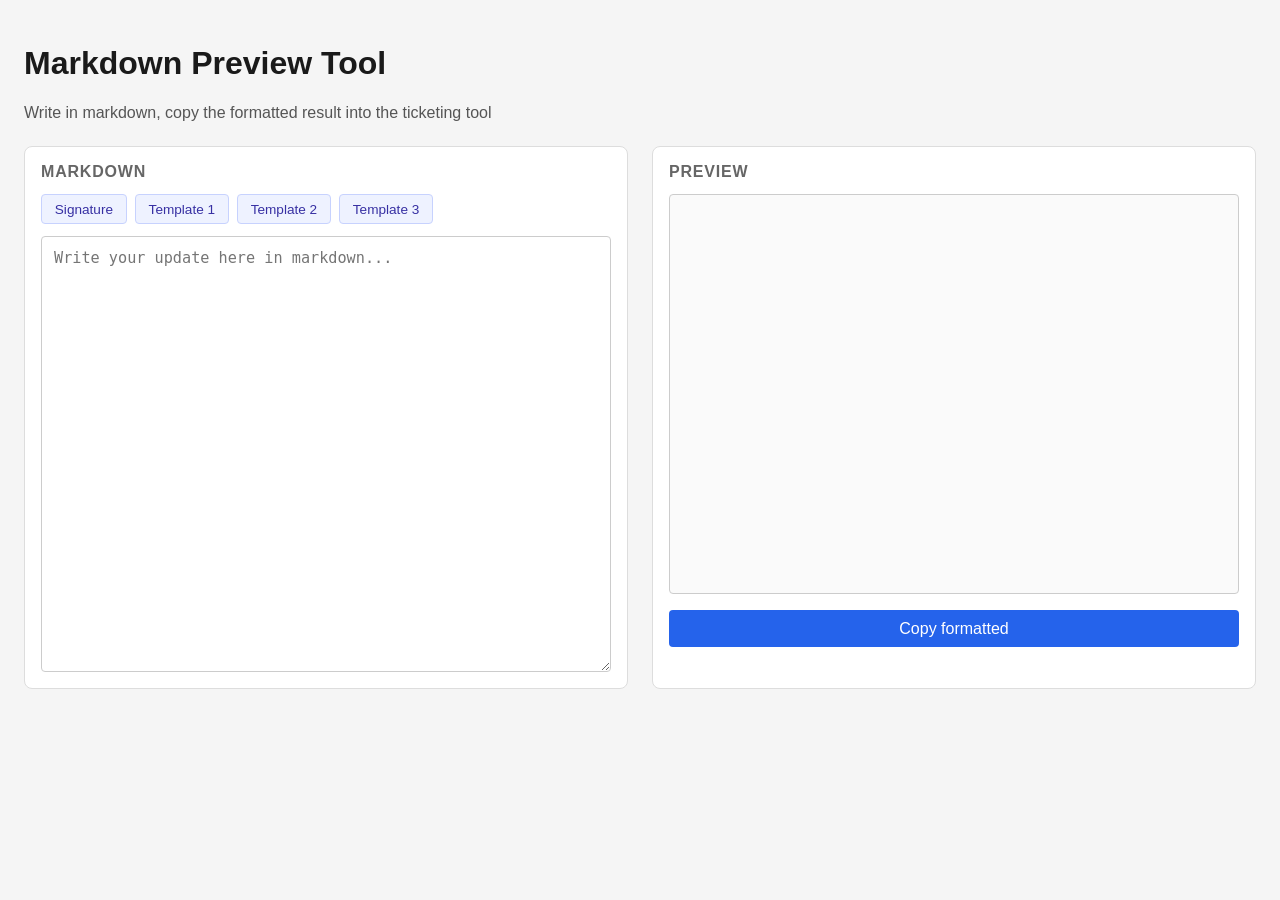
==== src/index.html @ d925b58e "Initial public release" ====
<!DOCTYPE html>
<html lang="en">
<head>
  <meta charset="UTF-8">
  <title>Markdown Preview Tool</title>
  <link rel="stylesheet" href="style.css">
</head>
<body>
  <header>
    <h1>Markdown Preview Tool</h1>
    <p class="subtitle">Write in markdown, copy the formatted result into the ticketing tool</p>
  </header>
  <main class="panels">
    <section class="panel">
      <h2>Markdown</h2>
      <div class="snippet-buttons">
        <button type="button" class="snippet-button" data-snippet="signature">Signature</button>
        <button type="button" class="snippet-button" data-snippet="template-1">Template 1</button>
        <button type="button" class="snippet-button" data-snippet="template-2">Template 2</button>
        <button type="button" class="snippet-button" data-snippet="template-3">Template 3</button>
      </div>
      <textarea id="markdown-input" placeholder="Write your update here in markdown..."></textarea>
    </section>
    <section class="panel">
      <h2>Preview</h2>
      <div id="preview" contenteditable="true"></div>
      <button id="copy-button">Copy formatted</button>
      <p id="copy-status" role="status"></p>
    </section>
  </main>
  <script src="vendor/marked.min.js"></script>
  <script src="app.js"></script>
</body>
</html>
---- src/style.css ----
* { box-sizing: border-box; }

body {
  font-family: -apple-system, BlinkMacSystemFont, "Segoe UI", Roboto, sans-serif;
  margin: 0;
  padding: 1.5rem;
  background: #f5f5f5;
  color: #1a1a1a;
}

header { margin-bottom: 1.5rem; }
.subtitle { color: #555; margin-top: 0.25rem; }

.panels {
  display: flex;
  gap: 1.5rem;
  flex-wrap: wrap;
}

.panel {
  flex: 1 1 400px;
  background: #fff;
  border: 1px solid #ddd;
  border-radius: 8px;
  padding: 1rem;
  display: flex;
  flex-direction: column;
}

.panel h2 {
  margin-top: 0;
  font-size: 1rem;
  color: #666;
  text-transform: uppercase;
  letter-spacing: 0.05em;
}

.snippet-buttons {
  display: flex;
  flex-wrap: wrap;
  gap: 0.5rem;
  margin-bottom: 0.75rem;
}

.snippet-button {
  padding: 0.4rem 0.8rem;
  font-size: 0.85rem;
  background: #eef2ff;
  color: #3730a3;
  border: 1px solid #c7d2fe;
  border-radius: 4px;
  cursor: pointer;
}

.snippet-button:hover { background: #e0e7ff; }

#markdown-input {
  flex: 1;
  min-height: 400px;
  font-family: "SF Mono", Consolas, monospace;
  font-size: 0.95rem;
  padding: 0.75rem;
  border: 1px solid #ccc;
  border-radius: 4px;
  resize: vertical;
}

#preview {
  flex: 1;
  min-height: 400px;
  padding: 0.75rem;
  border: 1px solid #ccc;
  border-radius: 4px;
  overflow-y: auto;
  background: #fafafa;
}

#preview :first-child { margin-top: 0; }

#copy-button {
  margin-top: 1rem;
  padding: 0.6rem 1.2rem;
  font-size: 1rem;
  background: #2563eb;
  color: #fff;
  border: none;
  border-radius: 4px;
  cursor: pointer;
}

#copy-button:hover { background: #1d4ed8; }

#copy-status {
  margin: 0.5rem 0 0;
  font-size: 0.85rem;
  min-height: 1.2em;
}

#copy-status.error { color: #b91c1c; }
#copy-status.success { color: #15803d; }
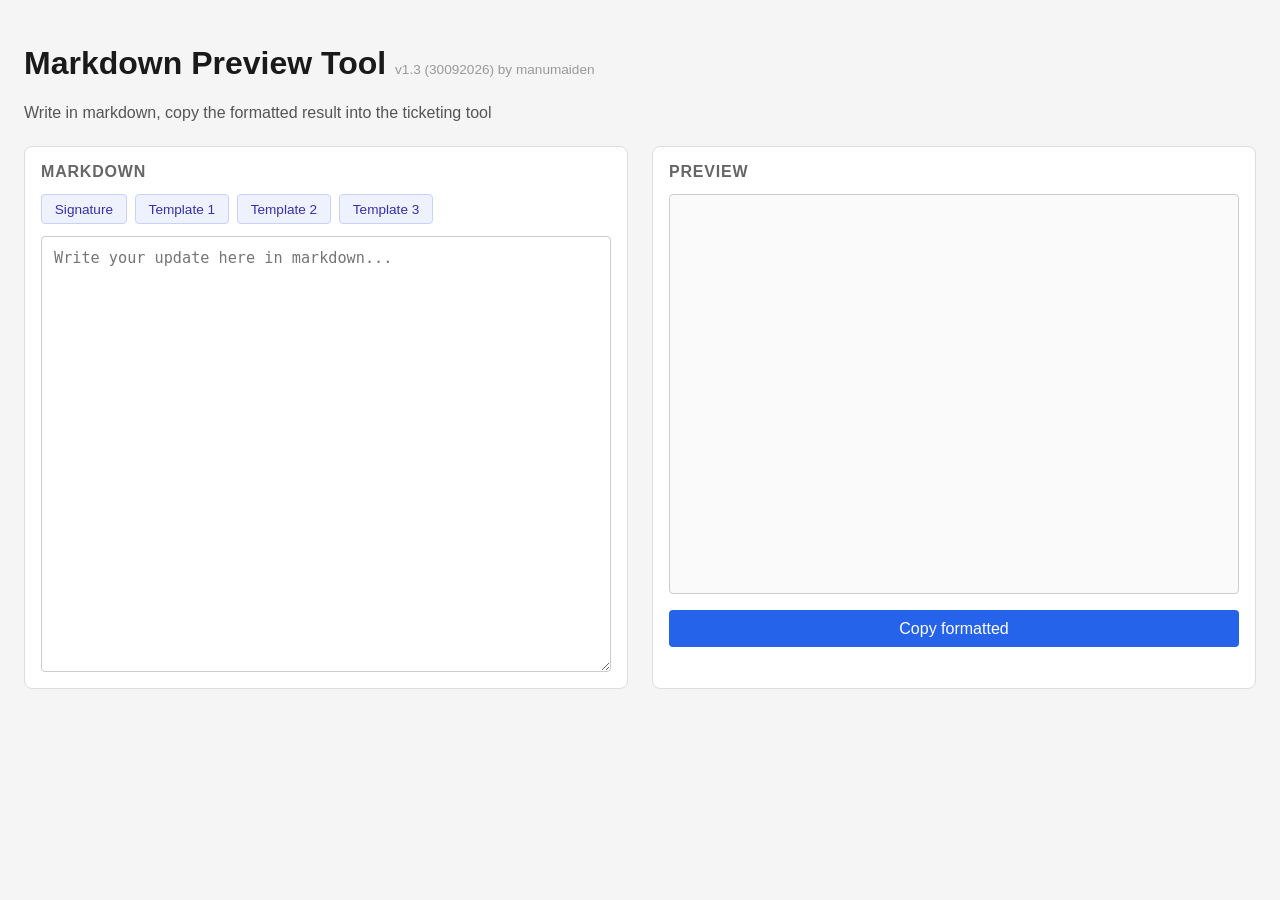
==== commit 1ab80ff2: "Show version next to the title (v1.3)" ====
--- a/src/index.html
+++ b/src/index.html
@@ -7,7 +7,7 @@
 </head>
 <body>
   <header>
-    <h1>Markdown Preview Tool</h1>
+    <h1>Markdown Preview Tool <span id="version-badge" class="version-badge"></span></h1>
     <p class="subtitle">Write in markdown, copy the formatted result into the ticketing tool</p>
   </header>
   <main class="panels">
--- a/src/style.css
+++ b/src/style.css
@@ -10,6 +10,12 @@
 
 header { margin-bottom: 1.5rem; }
 .subtitle { color: #555; margin-top: 0.25rem; }
+
+.version-badge {
+  font-size: 0.85rem;
+  font-weight: normal;
+  color: #999;
+}
 
 .panels {
   display: flex;
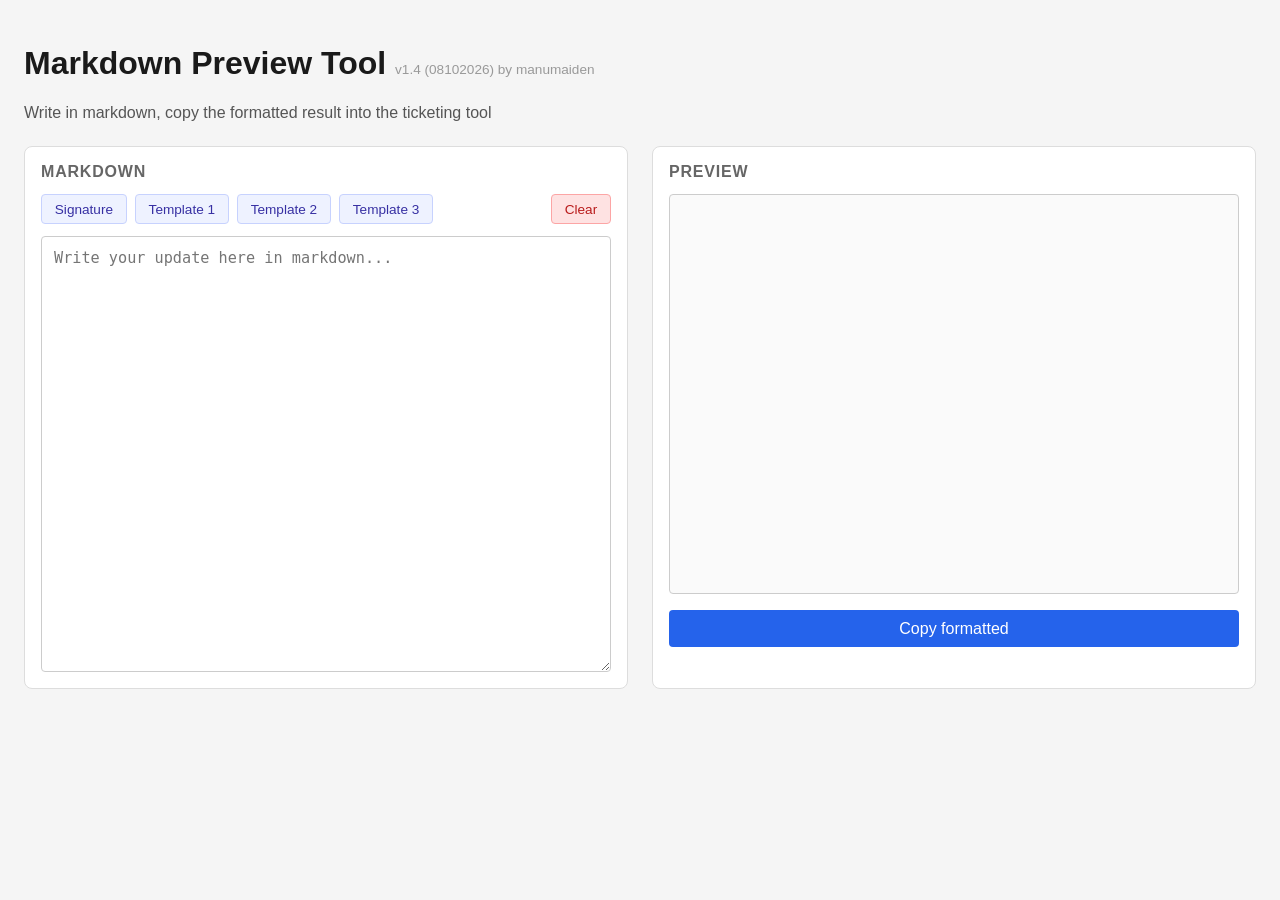
==== commit b0eb2ec7: "Add Clear button to empty the markdown box and preview (v1.4)" ====
--- a/src/index.html
+++ b/src/index.html
@@ -18,6 +18,7 @@
         <button type="button" class="snippet-button" data-snippet="template-1">Template 1</button>
         <button type="button" class="snippet-button" data-snippet="template-2">Template 2</button>
         <button type="button" class="snippet-button" data-snippet="template-3">Template 3</button>
+        <button type="button" id="clear-button" class="clear-button">Clear</button>
       </div>
       <textarea id="markdown-input" placeholder="Write your update here in markdown..."></textarea>
     </section>
--- a/src/style.css
+++ b/src/style.css
@@ -60,6 +60,19 @@
 
 .snippet-button:hover { background: #e0e7ff; }
 
+.clear-button {
+  margin-left: auto;
+  padding: 0.4rem 0.8rem;
+  font-size: 0.85rem;
+  background: #fee2e2;
+  color: #b91c1c;
+  border: 1px solid #fca5a5;
+  border-radius: 4px;
+  cursor: pointer;
+}
+
+.clear-button:hover { background: #fecaca; }
+
 #markdown-input {
   flex: 1;
   min-height: 400px;
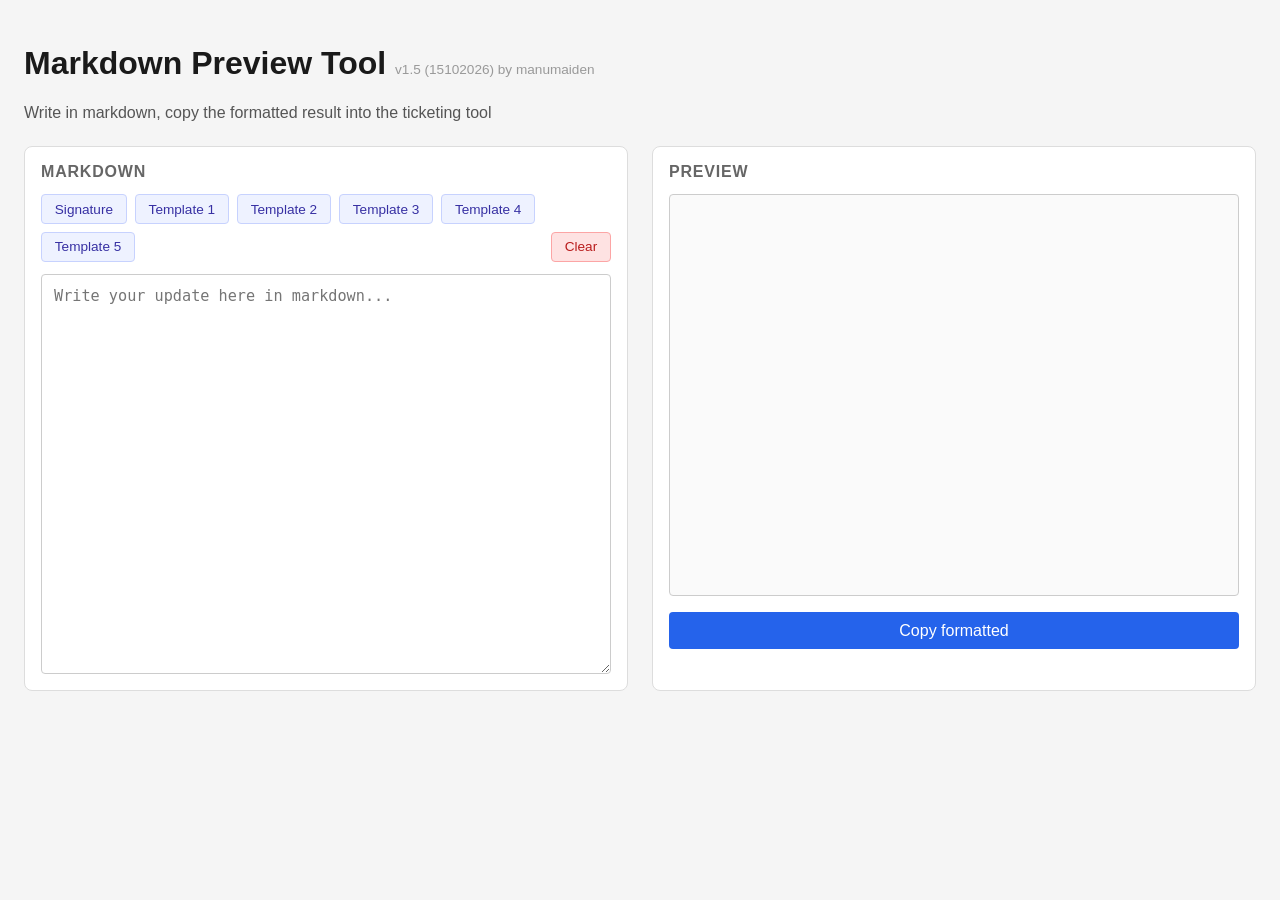
==== commit 98be07c3: "Add Template 4 and Template 5 snippet buttons (v1.5)" ====
--- a/src/index.html
+++ b/src/index.html
@@ -18,6 +18,8 @@
         <button type="button" class="snippet-button" data-snippet="template-1">Template 1</button>
         <button type="button" class="snippet-button" data-snippet="template-2">Template 2</button>
         <button type="button" class="snippet-button" data-snippet="template-3">Template 3</button>
+        <button type="button" class="snippet-button" data-snippet="template-4">Template 4</button>
+        <button type="button" class="snippet-button" data-snippet="template-5">Template 5</button>
         <button type="button" id="clear-button" class="clear-button">Clear</button>
       </div>
       <textarea id="markdown-input" placeholder="Write your update here in markdown..."></textarea>
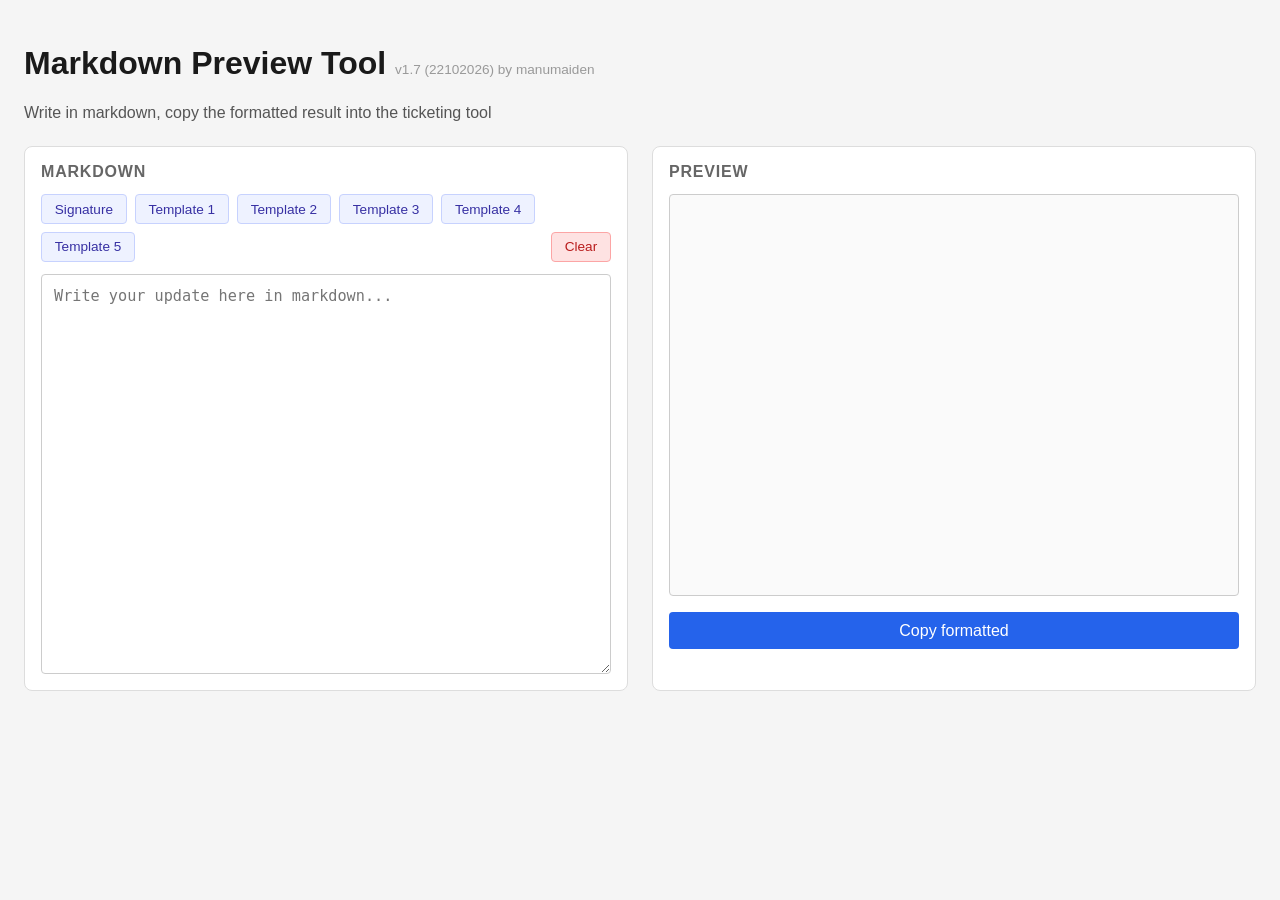
==== commit 9643e7fa: "Add floating back-to-top button (v1.7)" ====
--- a/src/index.html
+++ b/src/index.html
@@ -31,6 +31,7 @@
       <p id="copy-status" role="status"></p>
     </section>
   </main>
+  <button type="button" id="scroll-top-button" class="scroll-top-button" aria-label="Scroll to top">&uarr;</button>
   <script src="vendor/marked.min.js"></script>
   <script src="app.js"></script>
 </body>
--- a/src/style.css
+++ b/src/style.css
@@ -25,6 +25,9 @@
 
 .panel {
   flex: 1 1 400px;
+  min-width: 0; /* let the panel shrink below its content's natural width
+                   (e.g. a long unbroken log line) instead of stretching
+                   the whole page horizontally */
   background: #fff;
   border: 1px solid #ddd;
   border-radius: 8px;
@@ -91,10 +94,19 @@
   border: 1px solid #ccc;
   border-radius: 4px;
   overflow-y: auto;
+  overflow-x: auto;
   background: #fafafa;
 }
 
 #preview :first-child { margin-top: 0; }
+
+/* Long unbroken lines (e.g. pasted log/table output) scroll horizontally
+   inside their own box instead of forcing the panel, and the whole page,
+   wider than the viewport. */
+#preview pre, #preview code, #preview table {
+  max-width: 100%;
+  overflow-x: auto;
+}
 
 #copy-button {
   margin-top: 1rem;
@@ -115,5 +127,28 @@
   min-height: 1.2em;
 }
 
+.scroll-top-button {
+  display: none;
+  position: fixed;
+  right: 1.5rem;
+  bottom: 1.5rem;
+  width: 3rem;
+  height: 3rem;
+  align-items: center;
+  justify-content: center;
+  font-size: 1.3rem;
+  line-height: 1;
+  background: #2563eb;
+  color: #fff;
+  border: none;
+  border-radius: 50%;
+  box-shadow: 0 2px 8px rgba(0, 0, 0, 0.25);
+  cursor: pointer;
+}
+
+.scroll-top-button:hover { background: #1d4ed8; }
+
+.scroll-top-button.visible { display: flex; }
+
 #copy-status.error { color: #b91c1c; }
 #copy-status.success { color: #15803d; }
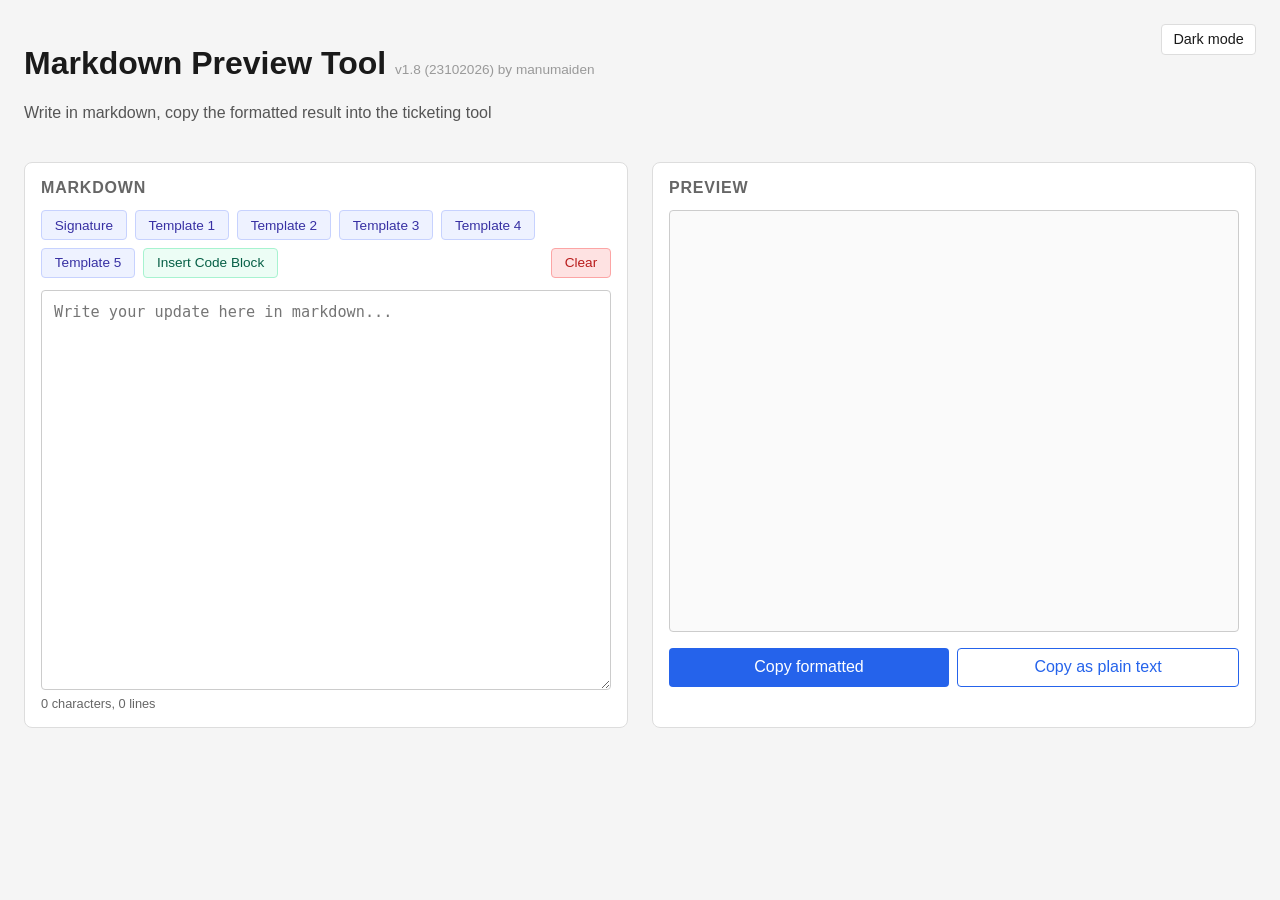
==== commit 14205a44: "Add Insert Code Block, char counter, plain-text copy, synced scroll, dark mode (v1.8)" ====
--- a/src/index.html
+++ b/src/index.html
@@ -7,8 +7,11 @@
 </head>
 <body>
   <header>
-    <h1>Markdown Preview Tool <span id="version-badge" class="version-badge"></span></h1>
-    <p class="subtitle">Write in markdown, copy the formatted result into the ticketing tool</p>
+    <div class="header-text">
+      <h1>Markdown Preview Tool <span id="version-badge" class="version-badge"></span></h1>
+      <p class="subtitle">Write in markdown, copy the formatted result into the ticketing tool</p>
+    </div>
+    <button type="button" id="theme-toggle" class="theme-toggle" aria-label="Toggle dark mode">Dark mode</button>
   </header>
   <main class="panels">
     <section class="panel">
@@ -20,14 +23,19 @@
         <button type="button" class="snippet-button" data-snippet="template-3">Template 3</button>
         <button type="button" class="snippet-button" data-snippet="template-4">Template 4</button>
         <button type="button" class="snippet-button" data-snippet="template-5">Template 5</button>
+        <button type="button" id="code-block-button" class="code-block-button">Insert Code Block</button>
         <button type="button" id="clear-button" class="clear-button">Clear</button>
       </div>
       <textarea id="markdown-input" placeholder="Write your update here in markdown..."></textarea>
+      <p id="markdown-stats" class="markdown-stats"></p>
     </section>
     <section class="panel">
       <h2>Preview</h2>
       <div id="preview" contenteditable="true"></div>
-      <button id="copy-button">Copy formatted</button>
+      <div class="copy-buttons">
+        <button id="copy-button">Copy formatted</button>
+        <button id="copy-plain-button">Copy as plain text</button>
+      </div>
       <p id="copy-status" role="status"></p>
     </section>
   </main>
--- a/src/style.css
+++ b/src/style.css
@@ -1,21 +1,109 @@
 * { box-sizing: border-box; }
+
+:root {
+  --bg: #f5f5f5;
+  --text: #1a1a1a;
+  --panel-bg: #fff;
+  --panel-border: #ddd;
+  --muted-text: #666;
+  --subtitle-text: #555;
+  --version-text: #999;
+  --input-border: #ccc;
+  --preview-bg: #fafafa;
+  --snippet-bg: #eef2ff;
+  --snippet-text: #3730a3;
+  --snippet-border: #c7d2fe;
+  --snippet-hover-bg: #e0e7ff;
+  --code-block-bg: #ecfdf5;
+  --code-block-text: #065f46;
+  --code-block-border: #a7f3d0;
+  --code-block-hover-bg: #d1fae5;
+  --clear-bg: #fee2e2;
+  --clear-text: #b91c1c;
+  --clear-border: #fca5a5;
+  --clear-hover-bg: #fecaca;
+  --primary-bg: #2563eb;
+  --primary-hover-bg: #1d4ed8;
+  --primary-text: #fff;
+  --secondary-bg: transparent;
+  --secondary-text: #2563eb;
+  --secondary-border: #2563eb;
+  --secondary-hover-bg: #eff6ff;
+  --error-text: #b91c1c;
+  --success-text: #15803d;
+}
+
+:root[data-theme="dark"] {
+  --bg: #18181b;
+  --text: #e5e5e5;
+  --panel-bg: #27272a;
+  --panel-border: #3f3f46;
+  --muted-text: #a1a1aa;
+  --subtitle-text: #a1a1aa;
+  --version-text: #71717a;
+  --input-border: #52525b;
+  --preview-bg: #1f1f23;
+  --snippet-bg: #312e81;
+  --snippet-text: #c7d2fe;
+  --snippet-border: #4338ca;
+  --snippet-hover-bg: #3730a3;
+  --code-block-bg: #064e3b;
+  --code-block-text: #a7f3d0;
+  --code-block-border: #065f46;
+  --code-block-hover-bg: #065f46;
+  --clear-bg: #450a0a;
+  --clear-text: #fca5a5;
+  --clear-border: #7f1d1d;
+  --clear-hover-bg: #7f1d1d;
+  --primary-bg: #3b82f6;
+  --primary-hover-bg: #2563eb;
+  --primary-text: #fff;
+  --secondary-bg: transparent;
+  --secondary-text: #60a5fa;
+  --secondary-border: #60a5fa;
+  --secondary-hover-bg: #1e3a5f;
+  --error-text: #f87171;
+  --success-text: #4ade80;
+}
 
 body {
   font-family: -apple-system, BlinkMacSystemFont, "Segoe UI", Roboto, sans-serif;
   margin: 0;
   padding: 1.5rem;
-  background: #f5f5f5;
-  color: #1a1a1a;
-}
-
-header { margin-bottom: 1.5rem; }
-.subtitle { color: #555; margin-top: 0.25rem; }
+  background: var(--bg);
+  color: var(--text);
+}
+
+header {
+  margin-bottom: 1.5rem;
+  display: flex;
+  align-items: flex-start;
+  justify-content: space-between;
+  gap: 1rem;
+}
+
+.header-text { flex: 1; }
+
+.subtitle { color: var(--subtitle-text); margin-top: 0.25rem; }
 
 .version-badge {
   font-size: 0.85rem;
   font-weight: normal;
-  color: #999;
-}
+  color: var(--version-text);
+}
+
+.theme-toggle {
+  padding: 0.4rem 0.7rem;
+  font-size: 0.9rem;
+  background: var(--panel-bg);
+  color: var(--text);
+  border: 1px solid var(--panel-border);
+  border-radius: 4px;
+  cursor: pointer;
+  white-space: nowrap;
+}
+
+.theme-toggle:hover { background: var(--snippet-hover-bg); }
 
 .panels {
   display: flex;
@@ -28,8 +116,8 @@
   min-width: 0; /* let the panel shrink below its content's natural width
                    (e.g. a long unbroken log line) instead of stretching
                    the whole page horizontally */
-  background: #fff;
-  border: 1px solid #ddd;
+  background: var(--panel-bg);
+  border: 1px solid var(--panel-border);
   border-radius: 8px;
   padding: 1rem;
   display: flex;
@@ -39,7 +127,7 @@
 .panel h2 {
   margin-top: 0;
   font-size: 1rem;
-  color: #666;
+  color: var(--muted-text);
   text-transform: uppercase;
   letter-spacing: 0.05em;
 }
@@ -54,27 +142,39 @@
 .snippet-button {
   padding: 0.4rem 0.8rem;
   font-size: 0.85rem;
-  background: #eef2ff;
-  color: #3730a3;
-  border: 1px solid #c7d2fe;
-  border-radius: 4px;
-  cursor: pointer;
-}
-
-.snippet-button:hover { background: #e0e7ff; }
+  background: var(--snippet-bg);
+  color: var(--snippet-text);
+  border: 1px solid var(--snippet-border);
+  border-radius: 4px;
+  cursor: pointer;
+}
+
+.snippet-button:hover { background: var(--snippet-hover-bg); }
+
+.code-block-button {
+  padding: 0.4rem 0.8rem;
+  font-size: 0.85rem;
+  background: var(--code-block-bg);
+  color: var(--code-block-text);
+  border: 1px solid var(--code-block-border);
+  border-radius: 4px;
+  cursor: pointer;
+}
+
+.code-block-button:hover { background: var(--code-block-hover-bg); }
 
 .clear-button {
   margin-left: auto;
   padding: 0.4rem 0.8rem;
   font-size: 0.85rem;
-  background: #fee2e2;
-  color: #b91c1c;
-  border: 1px solid #fca5a5;
-  border-radius: 4px;
-  cursor: pointer;
-}
-
-.clear-button:hover { background: #fecaca; }
+  background: var(--clear-bg);
+  color: var(--clear-text);
+  border: 1px solid var(--clear-border);
+  border-radius: 4px;
+  cursor: pointer;
+}
+
+.clear-button:hover { background: var(--clear-hover-bg); }
 
 #markdown-input {
   flex: 1;
@@ -82,20 +182,33 @@
   font-family: "SF Mono", Consolas, monospace;
   font-size: 0.95rem;
   padding: 0.75rem;
-  border: 1px solid #ccc;
+  border: 1px solid var(--input-border);
   border-radius: 4px;
   resize: vertical;
+  background: var(--panel-bg);
+  color: var(--text);
+}
+
+.markdown-stats {
+  margin: 0.4rem 0 0;
+  font-size: 0.8rem;
+  color: var(--muted-text);
 }
 
 #preview {
   flex: 1;
   min-height: 400px;
+  max-height: 70vh; /* without a cap, long content grows the preview (and
+                        the whole page) instead of scrolling inside its
+                        own box -- needed both for a bounded layout and
+                        for the synced-scroll feature to have anything to
+                        sync against */
   padding: 0.75rem;
-  border: 1px solid #ccc;
+  border: 1px solid var(--input-border);
   border-radius: 4px;
   overflow-y: auto;
   overflow-x: auto;
-  background: #fafafa;
+  background: var(--preview-bg);
 }
 
 #preview :first-child { margin-top: 0; }
@@ -108,18 +221,37 @@
   overflow-x: auto;
 }
 
+.copy-buttons {
+  display: flex;
+  gap: 0.5rem;
+  margin-top: 1rem;
+}
+
 #copy-button {
-  margin-top: 1rem;
+  flex: 1;
   padding: 0.6rem 1.2rem;
   font-size: 1rem;
-  background: #2563eb;
-  color: #fff;
+  background: var(--primary-bg);
+  color: var(--primary-text);
   border: none;
   border-radius: 4px;
   cursor: pointer;
 }
 
-#copy-button:hover { background: #1d4ed8; }
+#copy-button:hover { background: var(--primary-hover-bg); }
+
+#copy-plain-button {
+  flex: 1;
+  padding: 0.6rem 1.2rem;
+  font-size: 1rem;
+  background: var(--secondary-bg);
+  color: var(--secondary-text);
+  border: 1px solid var(--secondary-border);
+  border-radius: 4px;
+  cursor: pointer;
+}
+
+#copy-plain-button:hover { background: var(--secondary-hover-bg); }
 
 #copy-status {
   margin: 0.5rem 0 0;
@@ -138,17 +270,17 @@
   justify-content: center;
   font-size: 1.3rem;
   line-height: 1;
-  background: #2563eb;
-  color: #fff;
+  background: var(--primary-bg);
+  color: var(--primary-text);
   border: none;
   border-radius: 50%;
   box-shadow: 0 2px 8px rgba(0, 0, 0, 0.25);
   cursor: pointer;
 }
 
-.scroll-top-button:hover { background: #1d4ed8; }
+.scroll-top-button:hover { background: var(--primary-hover-bg); }
 
 .scroll-top-button.visible { display: flex; }
 
-#copy-status.error { color: #b91c1c; }
-#copy-status.success { color: #15803d; }
+#copy-status.error { color: var(--error-text); }
+#copy-status.success { color: var(--success-text); }
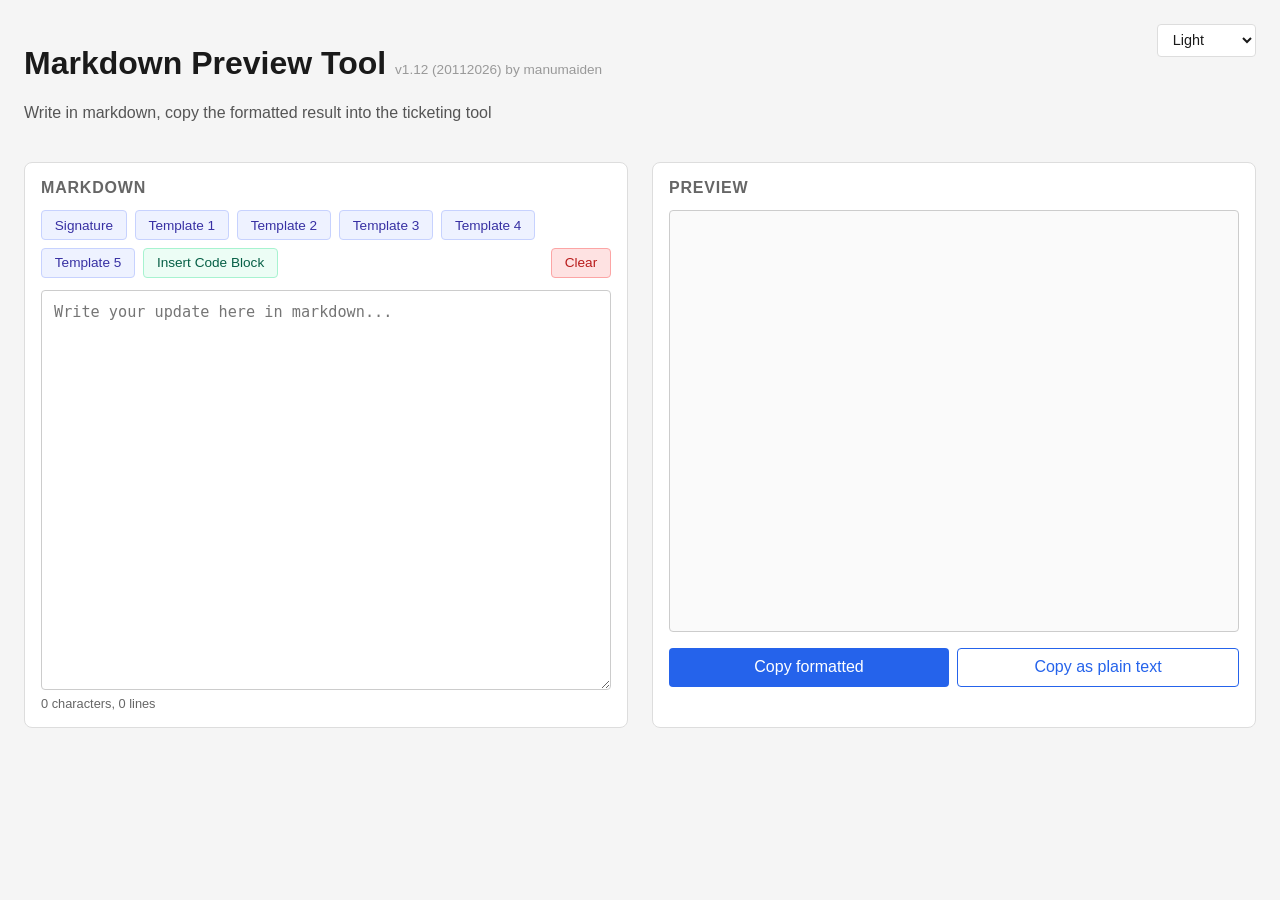
==== commit aa435c54: "Add 6-theme selector, vendored fonts, and a golden test for the copy output (v1.12)" ====
--- a/src/index.html
+++ b/src/index.html
@@ -3,6 +3,8 @@
 <head>
   <meta charset="UTF-8">
   <title>Markdown Preview Tool</title>
+  <link rel="stylesheet" href="fonts.css">
+  <link rel="stylesheet" href="themes.css">
   <link rel="stylesheet" href="style.css">
 </head>
 <body>
@@ -11,7 +13,14 @@
       <h1>Markdown Preview Tool <span id="version-badge" class="version-badge"></span></h1>
       <p class="subtitle">Write in markdown, copy the formatted result into the ticketing tool</p>
     </div>
-    <button type="button" id="theme-toggle" class="theme-toggle" aria-label="Toggle dark mode">Dark mode</button>
+    <select id="theme-select" class="theme-select" aria-label="Choose a theme">
+      <option value="light">Light</option>
+      <option value="dark">Dark</option>
+      <option value="frosted">Frosted</option>
+      <option value="terminal">Terminal</option>
+      <option value="fluent">Fluent</option>
+      <option value="nebula">Nebula</option>
+    </select>
   </header>
   <main class="panels">
     <section class="panel">
--- a/src/fonts.css
+++ b/src/fonts.css
@@ -0,0 +1,44 @@
+/* Vendored, locally-hosted fonts (no CDN at runtime) -- used only by the
+   "frosted", "fluent" and "nebula" themes in themes.css. "light"/"dark"/
+   "terminal" keep the system-font stacks they already used. Each family's
+   OFL license is alongside its file in vendor/fonts/. */
+
+@font-face {
+  font-family: 'Inter';
+  font-style: normal;
+  font-weight: 100 900;
+  font-display: swap;
+  src: url('vendor/fonts/inter-variable.woff2') format('woff2');
+}
+
+@font-face {
+  font-family: 'Open Sans';
+  font-style: normal;
+  font-weight: 300 800;
+  font-display: swap;
+  src: url('vendor/fonts/open-sans-variable.woff2') format('woff2');
+}
+
+@font-face {
+  font-family: 'Poppins';
+  font-style: normal;
+  font-weight: 400;
+  font-display: swap;
+  src: url('vendor/fonts/poppins-400.woff2') format('woff2');
+}
+
+@font-face {
+  font-family: 'Poppins';
+  font-style: normal;
+  font-weight: 700;
+  font-display: swap;
+  src: url('vendor/fonts/poppins-700.woff2') format('woff2');
+}
+
+@font-face {
+  font-family: 'JetBrains Mono';
+  font-style: normal;
+  font-weight: 400;
+  font-display: swap;
+  src: url('vendor/fonts/jetbrains-mono-400.woff2') format('woff2');
+}
--- a/src/themes.css
+++ b/src/themes.css
@@ -0,0 +1,223 @@
+/* All palette/typography tokens for all 6 themes live here (moved out of
+   style.css). Every theme defines the same custom-property names that
+   style.css already consumes -- no new selector here ever colors a tag
+   inside #preview directly, so copyFormatted()/copyPlain() output is
+   unaffected by the active theme (see tests/test_golden.py). */
+
+:root {
+  /* "light" -- default, no data-theme attribute needed to match this block */
+  --bg: #f5f5f5;
+  --text: #1a1a1a;
+  --panel-bg: #fff;
+  --panel-border: #ddd;
+  --muted-text: #666;
+  --subtitle-text: #555;
+  --version-text: #999;
+  --input-border: #ccc;
+  --preview-bg: #fafafa;
+  --snippet-bg: #eef2ff;
+  --snippet-text: #3730a3;
+  --snippet-border: #c7d2fe;
+  --snippet-hover-bg: #e0e7ff;
+  --code-block-bg: #ecfdf5;
+  --code-block-text: #065f46;
+  --code-block-border: #a7f3d0;
+  --code-block-hover-bg: #d1fae5;
+  --clear-bg: #fee2e2;
+  --clear-text: #b91c1c;
+  --clear-border: #fca5a5;
+  --clear-hover-bg: #fecaca;
+  --primary-bg: #2563eb;
+  --primary-hover-bg: #1d4ed8;
+  --primary-text: #fff;
+  --secondary-bg: transparent;
+  --secondary-text: #2563eb;
+  --secondary-border: #2563eb;
+  --secondary-hover-bg: #eff6ff;
+  --error-text: #b91c1c;
+  --success-text: #15803d;
+  --font-sans: -apple-system, BlinkMacSystemFont, "Segoe UI", Roboto, sans-serif;
+  --font-heading: -apple-system, BlinkMacSystemFont, "Segoe UI", Roboto, sans-serif;
+  --font-mono: "SF Mono", Consolas, monospace;
+}
+
+:root[data-theme="dark"] {
+  --bg: #18181b;
+  --text: #e5e5e5;
+  --panel-bg: #27272a;
+  --panel-border: #3f3f46;
+  --muted-text: #a1a1aa;
+  --subtitle-text: #a1a1aa;
+  --version-text: #71717a;
+  --input-border: #52525b;
+  --preview-bg: #1f1f23;
+  --snippet-bg: #312e81;
+  --snippet-text: #c7d2fe;
+  --snippet-border: #4338ca;
+  --snippet-hover-bg: #3730a3;
+  --code-block-bg: #064e3b;
+  --code-block-text: #a7f3d0;
+  --code-block-border: #065f46;
+  --code-block-hover-bg: #065f46;
+  --clear-bg: #450a0a;
+  --clear-text: #fca5a5;
+  --clear-border: #7f1d1d;
+  --clear-hover-bg: #7f1d1d;
+  --primary-bg: #3b82f6;
+  --primary-hover-bg: #2563eb;
+  --primary-text: #fff;
+  --secondary-bg: transparent;
+  --secondary-text: #60a5fa;
+  --secondary-border: #60a5fa;
+  --secondary-hover-bg: #1e3a5f;
+  --error-text: #f87171;
+  --success-text: #4ade80;
+}
+
+:root[data-theme="frosted"] {
+  /* light, lavender/purple -- Poppins headings, Open Sans body */
+  --bg: #f3f0fb;
+  --text: #221c35;
+  --panel-bg: #ffffff;
+  --panel-border: #ddd3f0;
+  --muted-text: #6b6482;
+  --subtitle-text: #6b6482;
+  --version-text: #9b93b8;
+  --input-border: #cabfe6;
+  --preview-bg: #f9f7fd;
+  --snippet-bg: #ede6fa;
+  --snippet-text: #5b2a9e;
+  --snippet-border: #d2c0ef;
+  --snippet-hover-bg: #e0d2f5;
+  --code-block-bg: #ecfdf5;
+  --code-block-text: #065f46;
+  --code-block-border: #a7f3d0;
+  --code-block-hover-bg: #d1fae5;
+  --clear-bg: #fee2e2;
+  --clear-text: #b91c1c;
+  --clear-border: #fca5a5;
+  --clear-hover-bg: #fecaca;
+  --primary-bg: #7c3aed;
+  --primary-hover-bg: #6d28d9;
+  --primary-text: #ffffff;
+  --secondary-bg: transparent;
+  --secondary-text: #7c3aed;
+  --secondary-border: #7c3aed;
+  --secondary-hover-bg: #f3ebfd;
+  --error-text: #b91c1c;
+  --success-text: #15803d;
+  --font-sans: 'Open Sans', -apple-system, "Segoe UI", Roboto, sans-serif;
+  --font-heading: 'Poppins', 'Open Sans', -apple-system, sans-serif;
+  --font-mono: 'JetBrains Mono', "SF Mono", Consolas, monospace;
+}
+
+:root[data-theme="terminal"] {
+  /* dark, matrix green, single monospace identity throughout */
+  --bg: #0d0d0d;
+  --text: #c9f7d1;
+  --panel-bg: #111412;
+  --panel-border: #1f6b3a;
+  --muted-text: #6b8f76;
+  --subtitle-text: #6b8f76;
+  --version-text: #4f7a5c;
+  --input-border: #1f6b3a;
+  --preview-bg: #0a0a0a;
+  --snippet-bg: #06170a;
+  --snippet-text: #39ff6e;
+  --snippet-border: #1f6b3a;
+  --snippet-hover-bg: #0d2614;
+  --code-block-bg: #064e3b;
+  --code-block-text: #a7f3d0;
+  --code-block-border: #065f46;
+  --code-block-hover-bg: #065f46;
+  --clear-bg: #450a0a;
+  --clear-text: #fca5a5;
+  --clear-border: #7f1d1d;
+  --clear-hover-bg: #7f1d1d;
+  --primary-bg: #39ff6e;
+  --primary-hover-bg: #2de85e;
+  --primary-text: #06170a;
+  --secondary-bg: transparent;
+  --secondary-text: #39ff6e;
+  --secondary-border: #39ff6e;
+  --secondary-hover-bg: #0d2614;
+  --error-text: #f87171;
+  --success-text: #4ade80;
+  --font-sans: 'JetBrains Mono', Consolas, monospace;
+  --font-heading: 'JetBrains Mono', Consolas, monospace;
+  --font-mono: 'JetBrains Mono', Consolas, monospace;
+}
+
+:root[data-theme="fluent"] {
+  /* dark, Microsoft Fluent-inspired neutral grey + blue */
+  --bg: #1F1F1F;
+  --text: #F3F2F1;
+  --panel-bg: #292929;
+  --panel-border: #3B3A39;
+  --muted-text: #C8C6C4;
+  --subtitle-text: #C8C6C4;
+  --version-text: #9a9896;
+  --input-border: #3B3A39;
+  --preview-bg: #1b1b1b;
+  --snippet-bg: #323130;
+  --snippet-text: #60CDFF;
+  --snippet-border: #3B3A39;
+  --snippet-hover-bg: #3a3a3a;
+  --code-block-bg: #064e3b;
+  --code-block-text: #a7f3d0;
+  --code-block-border: #065f46;
+  --code-block-hover-bg: #065f46;
+  --clear-bg: #450a0a;
+  --clear-text: #fca5a5;
+  --clear-border: #7f1d1d;
+  --clear-hover-bg: #7f1d1d;
+  --primary-bg: #60CDFF;
+  --primary-hover-bg: #4cc2ff;
+  --primary-text: #0a1f2b;
+  --secondary-bg: transparent;
+  --secondary-text: #60CDFF;
+  --secondary-border: #60CDFF;
+  --secondary-hover-bg: #26323a;
+  --error-text: #f87171;
+  --success-text: #4ade80;
+  --font-sans: 'Inter', "Segoe UI", -apple-system, sans-serif;
+  --font-heading: 'Inter', "Segoe UI", -apple-system, sans-serif;
+  --font-mono: 'JetBrains Mono', Consolas, monospace;
+}
+
+:root[data-theme="nebula"] {
+  /* dark, deep indigo/purple -- Poppins headings, Open Sans body */
+  --bg: #17142b;
+  --text: #e9e6ff;
+  --panel-bg: #201c3b;
+  --panel-border: #3a3362;
+  --muted-text: #a79fd1;
+  --subtitle-text: #a79fd1;
+  --version-text: #756c9e;
+  --input-border: #3a3362;
+  --preview-bg: #140f26;
+  --snippet-bg: #241f45;
+  --snippet-text: #c4b5fd;
+  --snippet-border: #4c4290;
+  --snippet-hover-bg: #2c2654;
+  --code-block-bg: #064e3b;
+  --code-block-text: #a7f3d0;
+  --code-block-border: #065f46;
+  --code-block-hover-bg: #065f46;
+  --clear-bg: #450a0a;
+  --clear-text: #fca5a5;
+  --clear-border: #7f1d1d;
+  --clear-hover-bg: #7f1d1d;
+  --primary-bg: #8b5cf6;
+  --primary-hover-bg: #7c3aed;
+  --primary-text: #ffffff;
+  --secondary-bg: transparent;
+  --secondary-text: #a78bfa;
+  --secondary-border: #8b5cf6;
+  --secondary-hover-bg: #2c2654;
+  --error-text: #f87171;
+  --success-text: #4ade80;
+  --font-sans: 'Open Sans', -apple-system, "Segoe UI", sans-serif;
+  --font-heading: 'Poppins', 'Open Sans', sans-serif;
+  --font-mono: 'JetBrains Mono', "SF Mono", Consolas, monospace;
+}
--- a/src/style.css
+++ b/src/style.css
@@ -1,73 +1,10 @@
 * { box-sizing: border-box; }
 
-:root {
-  --bg: #f5f5f5;
-  --text: #1a1a1a;
-  --panel-bg: #fff;
-  --panel-border: #ddd;
-  --muted-text: #666;
-  --subtitle-text: #555;
-  --version-text: #999;
-  --input-border: #ccc;
-  --preview-bg: #fafafa;
-  --snippet-bg: #eef2ff;
-  --snippet-text: #3730a3;
-  --snippet-border: #c7d2fe;
-  --snippet-hover-bg: #e0e7ff;
-  --code-block-bg: #ecfdf5;
-  --code-block-text: #065f46;
-  --code-block-border: #a7f3d0;
-  --code-block-hover-bg: #d1fae5;
-  --clear-bg: #fee2e2;
-  --clear-text: #b91c1c;
-  --clear-border: #fca5a5;
-  --clear-hover-bg: #fecaca;
-  --primary-bg: #2563eb;
-  --primary-hover-bg: #1d4ed8;
-  --primary-text: #fff;
-  --secondary-bg: transparent;
-  --secondary-text: #2563eb;
-  --secondary-border: #2563eb;
-  --secondary-hover-bg: #eff6ff;
-  --error-text: #b91c1c;
-  --success-text: #15803d;
-}
-
-:root[data-theme="dark"] {
-  --bg: #18181b;
-  --text: #e5e5e5;
-  --panel-bg: #27272a;
-  --panel-border: #3f3f46;
-  --muted-text: #a1a1aa;
-  --subtitle-text: #a1a1aa;
-  --version-text: #71717a;
-  --input-border: #52525b;
-  --preview-bg: #1f1f23;
-  --snippet-bg: #312e81;
-  --snippet-text: #c7d2fe;
-  --snippet-border: #4338ca;
-  --snippet-hover-bg: #3730a3;
-  --code-block-bg: #064e3b;
-  --code-block-text: #a7f3d0;
-  --code-block-border: #065f46;
-  --code-block-hover-bg: #065f46;
-  --clear-bg: #450a0a;
-  --clear-text: #fca5a5;
-  --clear-border: #7f1d1d;
-  --clear-hover-bg: #7f1d1d;
-  --primary-bg: #3b82f6;
-  --primary-hover-bg: #2563eb;
-  --primary-text: #fff;
-  --secondary-bg: transparent;
-  --secondary-text: #60a5fa;
-  --secondary-border: #60a5fa;
-  --secondary-hover-bg: #1e3a5f;
-  --error-text: #f87171;
-  --success-text: #4ade80;
-}
+/* Palette and font tokens for all 6 themes live in themes.css, loaded
+   before this file -- nothing here defines a color or font value itself. */
 
 body {
-  font-family: -apple-system, BlinkMacSystemFont, "Segoe UI", Roboto, sans-serif;
+  font-family: var(--font-sans);
   margin: 0;
   padding: 1.5rem;
   background: var(--bg);
@@ -84,6 +21,8 @@
 
 .header-text { flex: 1; }
 
+header h1 { font-family: var(--font-heading); }
+
 .subtitle { color: var(--subtitle-text); margin-top: 0.25rem; }
 
 .version-badge {
@@ -92,9 +31,10 @@
   color: var(--version-text);
 }
 
-.theme-toggle {
+.theme-select {
   padding: 0.4rem 0.7rem;
   font-size: 0.9rem;
+  font-family: var(--font-sans);
   background: var(--panel-bg);
   color: var(--text);
   border: 1px solid var(--panel-border);
@@ -103,7 +43,7 @@
   white-space: nowrap;
 }
 
-.theme-toggle:hover { background: var(--snippet-hover-bg); }
+.theme-select:hover { background: var(--snippet-hover-bg); }
 
 .panels {
   display: flex;
@@ -127,6 +67,7 @@
 .panel h2 {
   margin-top: 0;
   font-size: 1rem;
+  font-family: var(--font-heading);
   color: var(--muted-text);
   text-transform: uppercase;
   letter-spacing: 0.05em;
@@ -179,7 +120,7 @@
 #markdown-input {
   flex: 1;
   min-height: 400px;
-  font-family: "SF Mono", Consolas, monospace;
+  font-family: var(--font-mono);
   font-size: 0.95rem;
   padding: 0.75rem;
   border: 1px solid var(--input-border);
@@ -211,7 +152,17 @@
   background: var(--preview-bg);
 }
 
-#preview :first-child { margin-top: 0; }
+#preview > :first-child { margin-top: 0; }
+
+/* On-screen only, like the two rules below -- copyFormatted() always
+   writes its own explicit font (Courier New) and never reads these, so
+   this never changes what lands in the clipboard. */
+#preview h1, #preview h2, #preview h3, #preview h4, #preview h5, #preview h6 {
+  font-family: var(--font-heading);
+}
+#preview pre, #preview code {
+  font-family: var(--font-mono);
+}
 
 /* Long unbroken lines (e.g. pasted log/table output) scroll horizontally
    inside their own box instead of forcing the panel, and the whole page,
